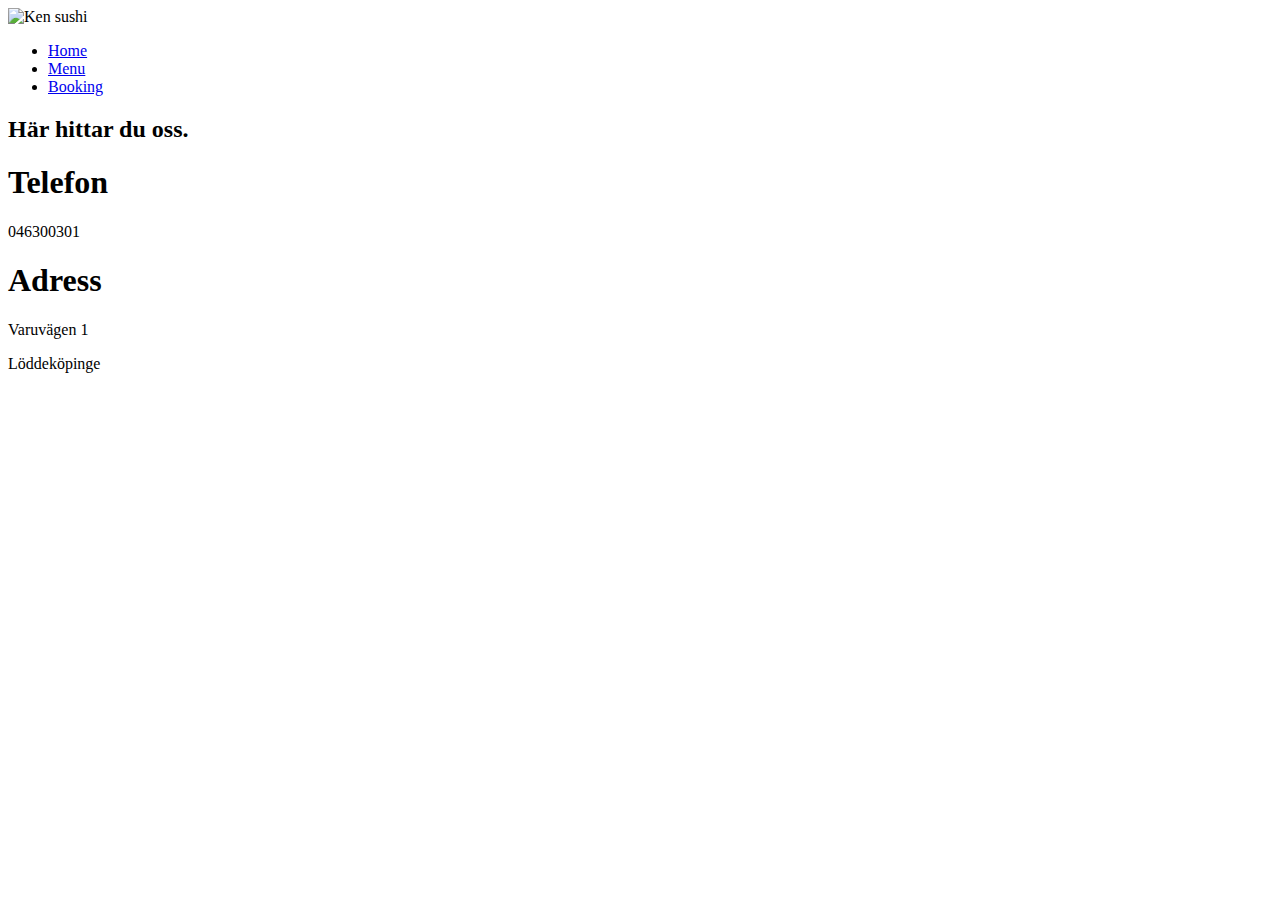
==== html/meny.html @ 2320702f "new files" ====
<!DOCTYPE html>
<html lang="en">
<head>
    <meta charset="UTF-8">
    <meta http-equiv="X-UA-Compatible" content="IE=edge">
    <meta name="viewport" content="width=device-width, initial-scale=1.0">
    <title>Document</title>
    <link rel="stylesheet" href="./styles/style.css">
</head>
<body>

    <header>
   
    </header>
    <section class="nav-container">
        <nav>
            <img src="./images/logo.png" alt="Ken sushi">
            <ul>
                <li><a href="#">Home</a></li>
                <li><a href="#">Menu</a></li>
                <li><a href="#">Booking</a></li>
            </ul> 
        </nav>
    </section>

    <section class="grid-container">
        <section>
        </section>
        <section>
        </section>
        <section>
        </section>
        <section>
        </section>
        <section>
        </section>
    </section>

    <section class="footer">
        <section>
            <h2>Här hittar du oss.</h2>

        </section>
        <section>
            <section>
                <h1>Telefon</h1>

                <p>046300301</p>
            </section>
      
            <section>
                <h1>Adress</h1>

                <p>
                    Varuvägen 1
                </p>
                <p>
                    Löddeköpinge
                </p>
            </section>
        </section>
        
    </section>
    

</body>
</html>
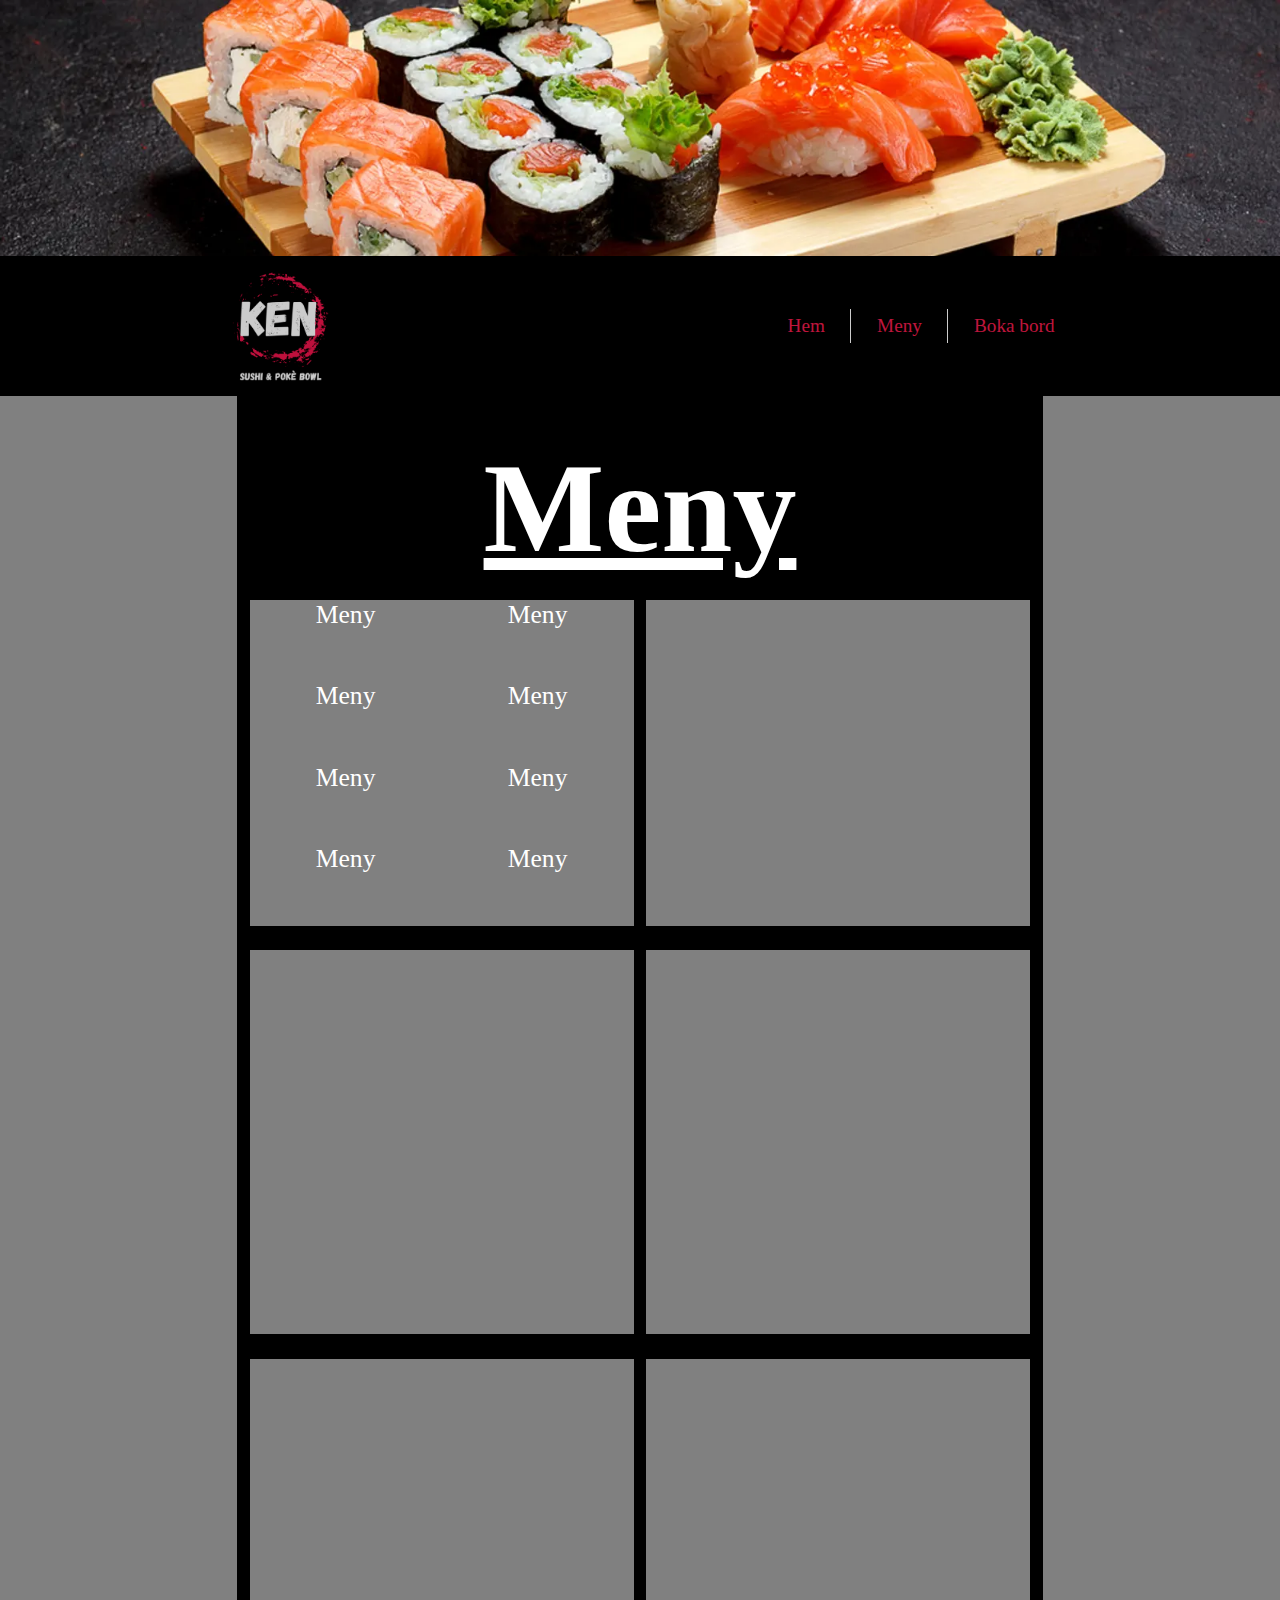
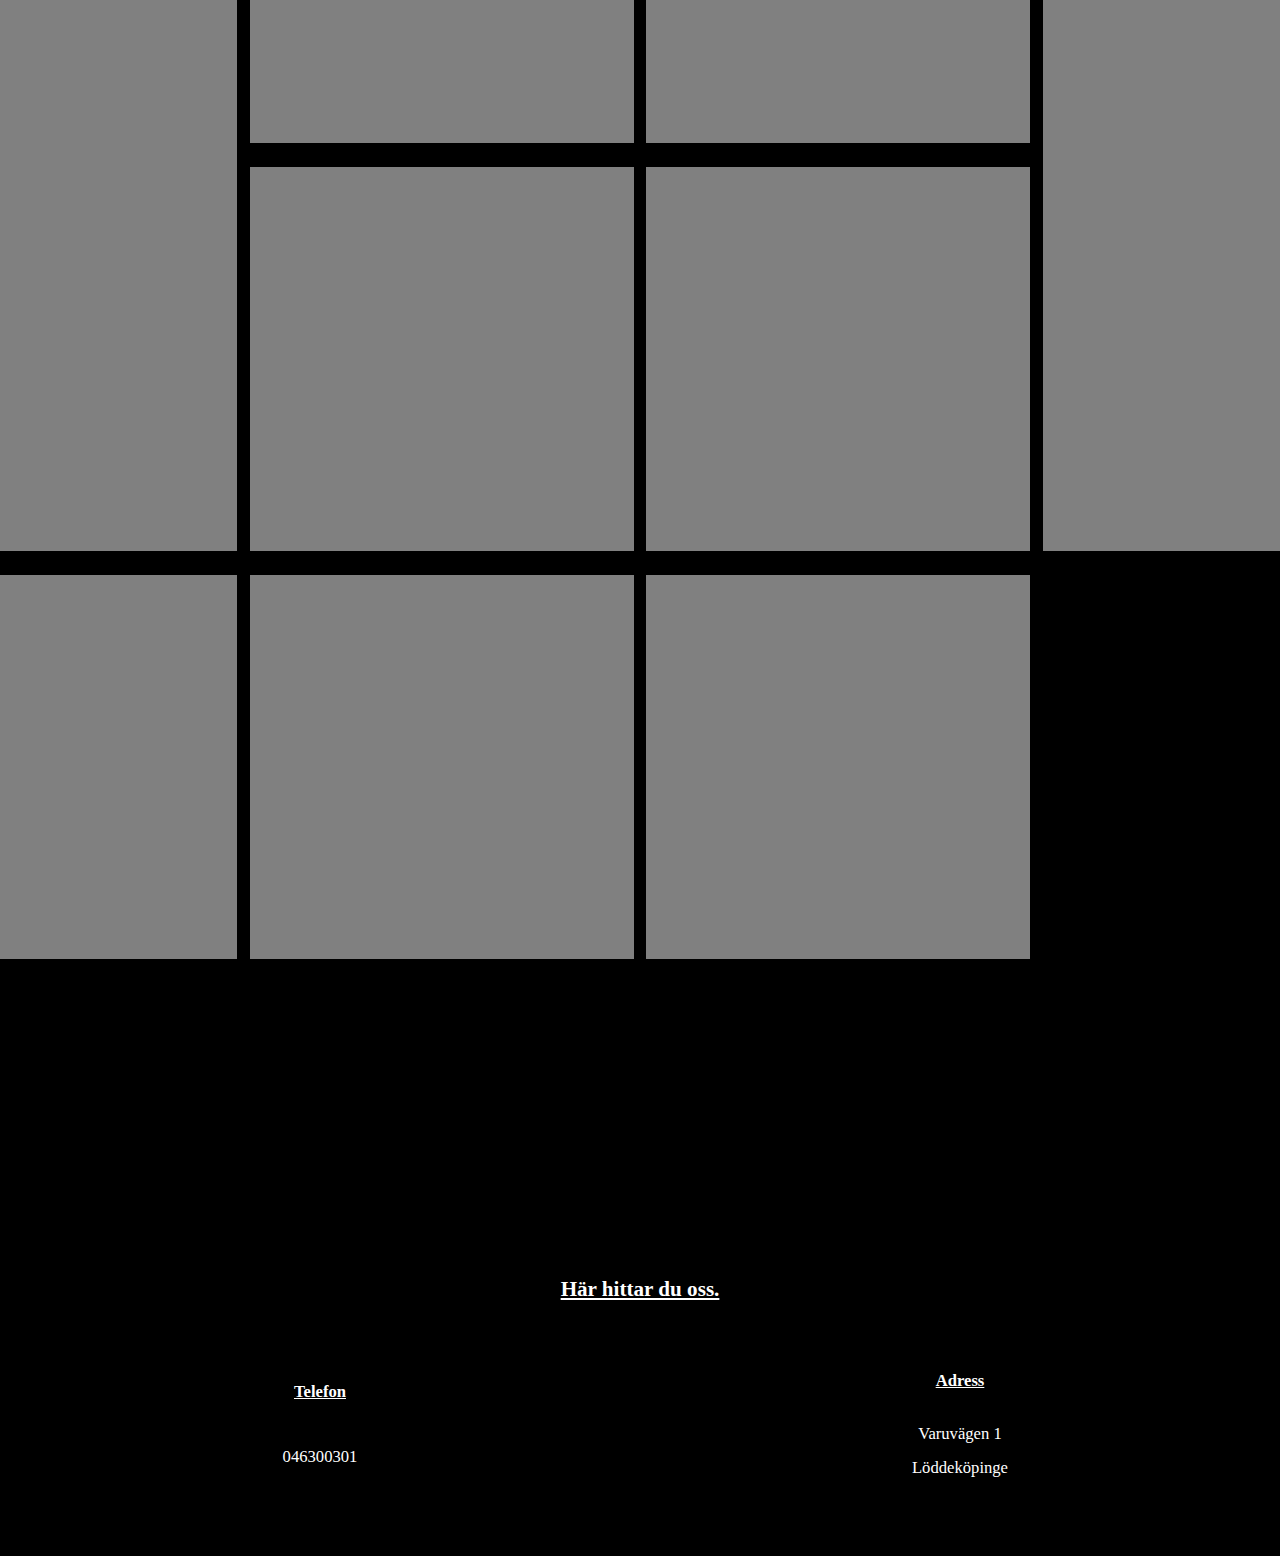
==== commit 973ebc85: "Ändrade på lite mer text" ====
--- a/html/meny.html
+++ b/html/meny.html
@@ -1,67 +1,96 @@
-<!DOCTYPE html>
-<html lang="en">
-<head>
-    <meta charset="UTF-8">
-    <meta http-equiv="X-UA-Compatible" content="IE=edge">
-    <meta name="viewport" content="width=device-width, initial-scale=1.0">
-    <title>Document</title>
-    <link rel="stylesheet" href="./styles/style.css">
-</head>
-<body>
-
-    <header>
-   
-    </header>
-    <section class="nav-container">
-        <nav>
-            <img src="./images/logo.png" alt="Ken sushi">
-            <ul>
-                <li><a href="#">Home</a></li>
-                <li><a href="#">Menu</a></li>
-                <li><a href="#">Booking</a></li>
-            </ul> 
-        </nav>
-    </section>
-
-    <section class="grid-container">
-        <section>
-        </section>
-        <section>
-        </section>
-        <section>
-        </section>
-        <section>
-        </section>
-        <section>
-        </section>
-    </section>
-
-    <section class="footer">
-        <section>
-            <h2>Här hittar du oss.</h2>
-
-        </section>
-        <section>
-            <section>
-                <h1>Telefon</h1>
-
-                <p>046300301</p>
-            </section>
-      
-            <section>
-                <h1>Adress</h1>
-
-                <p>
-                    Varuvägen 1
-                </p>
-                <p>
-                    Löddeköpinge
-                </p>
-            </section>
-        </section>
-        
-    </section>
-    
-
-</body>
+<!DOCTYPE html>
+<html lang="en">
+<head>
+    <meta charset="UTF-8">
+    <meta http-equiv="X-UA-Compatible" content="IE=edge">
+    <meta name="viewport" content="width=device-width, initial-scale=1.0">
+    <title>Document</title>
+    <link rel="stylesheet" href="../styles/style.css">
+</head>
+<body>
+
+    <header>
+   
+    </header>
+    <section class="nav-container">
+        <nav>
+            <img src="../images/logo.png" alt="Ken sushi">
+            <ul>
+                <li><a href="../index.html">Hem</a></li>
+                <li><a href="#">Meny</a></li>
+                <li><a href="#">Boka bord</a></li>
+            </ul> 
+        </nav>
+    </section>
+
+    <section class="meny-container">
+        <section>
+        </section>
+        <section>
+            <h1>Meny</h1>
+        </section>
+        <section>
+            <p>Meny</p>
+            <p>Meny</p>
+            <p>Meny</p>
+            <p>Meny</p>
+            <p>Meny</p>
+            <p>Meny</p>
+            <p>Meny</p>
+            <p>Meny</p>
+        </section>
+        <section>
+        </section>
+        <section>
+        </section>
+        <section>
+        </section>
+        <section>
+        </section>
+        <section>
+        </section>
+        <section>
+        </section>
+        <section>
+        </section>
+        <section>
+        </section>
+        <section>
+        </section>
+        <section>
+        </section>
+        <section>
+        </section>
+     
+
+    </section>
+
+    <section class="footer">
+        <section>
+            <h2>Här hittar du oss.</h2>
+
+        </section>
+        <section>
+            <section>
+                <h1>Telefon</h1>
+
+                <p>046300301</p>
+            </section>
+      
+            <section>
+                <h1>Adress</h1>
+
+                <p>
+                    Varuvägen 1
+                </p>
+                <p>
+                    Löddeköpinge
+                </p>
+            </section>
+        </section>
+        
+    </section>
+    
+
+</body>
 </html>--- a/styles/style.css
+++ b/styles/style.css
@@ -0,0 +1,284 @@
+* {
+    margin: 0;
+    padding: 0;
+    outline: 0;
+    border: none;
+}
+
+@font-face {
+    font-family: 'MASQUE';
+    src: url('../fonts/MASQUE.ttf');
+}
+
+body {
+    background-color: black;
+}
+
+.nav-container {
+    position: sticky;
+    top: 0;
+}
+
+nav:hover {
+    opacity: 100%;
+}
+
+header {
+    height: 20vw;
+    width: 100%;
+    background: url('../images/background.webp') no-repeat;
+    background-size: cover;
+}
+
+nav {
+    display: flex;
+    background-color: black;
+    justify-content: space-around;
+    flex-flow: row nowrap;
+    
+    align-items: center;
+    opacity: 0.8;
+    transition: opacity 0.5s linear;
+}
+
+nav a {
+    color: #ee1c4d;
+    font-family: 'MASQUE', 'Times New Roman', Times, serif;
+    padding: 30%;
+    border-right: white solid 1px;
+    text-decoration: none;
+    font-size: 1.5vw;
+    transition: color 0.3s linear;
+}
+
+nav a:hover {
+    border-bottom: white solid 2.5px;
+    color: white;
+    
+}
+
+li a {
+    padding: 0.5vw 2vw 0.5vw 2vw;
+}
+
+li:last-child a:last-child {
+    border-right: none;
+}
+
+p {
+    font-size: 20px;
+}
+
+nav ul {
+    display: flex;
+    flex-flow: row nowrap;
+    list-style: none;
+
+}
+
+/*          ------------------
+----            CONTAINERS           ----
+            ------------------         */
+
+/*  
+        Startsida (index.html) 
+                                    */
+
+.index-container {
+    display: grid;
+    grid-template-columns: 31.5% 35% 31.5%;
+    grid-template-rows: 34vw 25.5vw 30vw;
+    gap: 1%;
+}
+
+.index-container section:nth-child(1) {
+    grid-column: 1 / 4;
+    grid-row: 1 / 2;
+    background-color: black;
+    background: url('../images/background.jpg') no-repeat;
+    height: 34vw; 
+    width: 100%;
+    background-position-y: 50%;
+    background-size: cover;
+}
+
+.index-container section:nth-of-type(1n+2) {
+
+    vertical-align: middle;
+    transition: opacity 1s;
+
+
+}
+
+.index-container section:nth-child(2) {
+    grid-column: 1 / 2;
+    grid-row: 2 / 3;
+    background: url('../images/lax-bowl.jpg') no-repeat;
+    background-size: cover;
+    height: 25.5vw;
+    width: 100%;
+
+}
+
+.index-container section:nth-child(3) {
+    grid-column: 2 / 3;
+    grid-row: 2 / 3;
+    background: url('../images/chicken-teriyaki.jpg') no-repeat;
+    background-size: cover;
+    height: 25.5vw;
+    width: 100%;
+
+}
+
+.index-container section:nth-child(4) {
+    grid-column: 3 / 4;
+    grid-row: 2 / 3;
+    background: url('../images/salmon-roll.jpg') no-repeat;
+    background-size: cover;
+    height: 25.5vw;
+    width: 100%;
+
+}
+
+.index-container section:nth-child(5) {
+    grid-column: 1 / 4;
+    grid-row: 3 / 4;
+    background: url('../images/food.jpg') no-repeat;
+    background-size: cover;
+    background-position-y: 90%;
+    height: 30vw;
+    width: 100%;
+}
+
+
+.index-container section:nth-child(6) {
+    grid-column: 1 / 4;
+    grid-row: 4 / 5;
+    width: 100%;
+}
+
+/*      
+         Meny (meny.html) 
+                                */
+
+.meny-container {
+    display: grid;
+    grid-template-columns: 18.5% 30% 30% 18.5%;
+    grid-template-rows: 14vw 25.5vw 30vw 30vw 30vw 30vw 30vw;
+    gap: 1%;
+}
+
+.meny-container section {
+    
+    background-color: gray;
+}
+
+.meny-container section:nth-child(1) {
+    grid-column: 1 / 2;
+    grid-row: 1 / 6;
+}
+
+.meny-container section:nth-child(2) {
+    grid-column: 2 / 4;
+    grid-row: 1 / 2;
+    font-size: 5vw;
+    color: white;
+    background-color: black;
+    text-align: center;
+    font-family: 'MASQUE', 'Times New Roman', Times, serif;
+    margin-top: 5%;
+    text-decoration: underline;
+}
+
+
+.meny-container section:nth-child(4) {
+    grid-column: 4 / 5;
+    grid-row: 1 / 6;
+}
+
+.meny-container section:nth-child(3) {
+    display: flex;
+    justify-content: space-around;
+    flex-flow: row wrap;
+    flex-basis: 10%;
+}
+
+.meny-container section p {
+    color: white;
+    font-size: 2vw;
+    flex-basis: 40%;
+    align-items: center;
+    text-align: center;
+}
+
+
+
+/*-------------------------------*/
+
+.footer {
+    margin-bottom: 5%;
+}
+
+.footer section {
+    display: flex;
+    justify-content: space-around;
+    flex-flow: row wrap;
+    flex: 1;
+    width: 100%;
+    
+}
+
+.footer p {
+    font-size: 1.3vw;
+    color: white;
+}
+
+.footer section:nth-child(1) {
+    height: 15vh;
+    align-items: center;
+    text-align: center;
+    width: 100%;
+    flex: 1;
+}
+
+.footer section:nth-child(2) section:nth-child(1) {
+    display: flex;
+    flex-flow: column nowrap;
+    justify-content: space-evenly;
+    flex: 2;
+    width: 100%;
+    align-items: center;
+
+}
+
+.footer section:nth-child(2) section:nth-child(2) {
+    display: flex;
+    flex-flow: column wrap;
+    justify-content: space-evenly;
+    flex: 2;
+    width: 100%;
+    align-items: center;
+}
+
+.footer h1 {
+    color: white;
+    font-size: 1.3vw;
+    text-decoration: underline;
+}
+
+.footer p:nth-child(-n+2) {
+    margin-top: 3%;;
+}
+
+.footer h2 {
+    color: white;
+    font-size: 1.65vw;
+    text-decoration: underline;
+}
+
+
+nav img {
+
+    padding: 15px 30px 15px 30px;
+    width: 8vw;
+}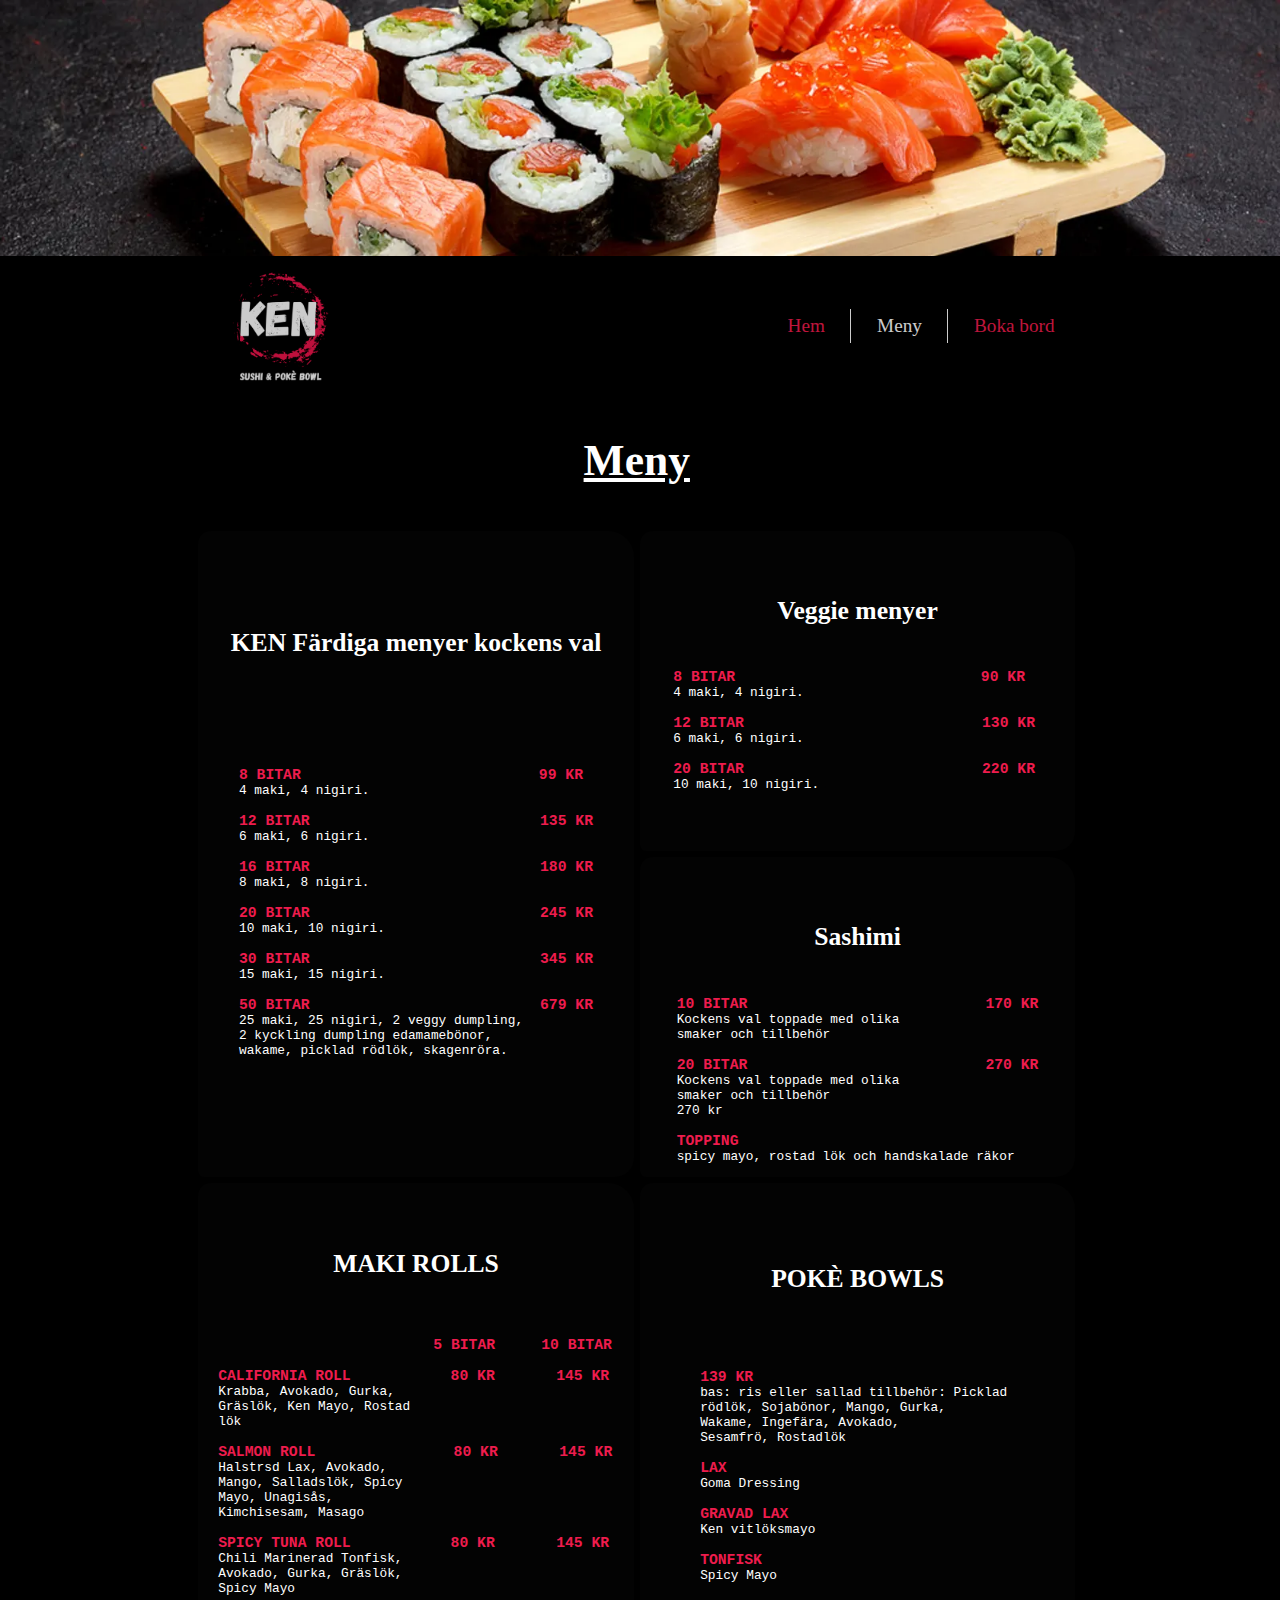
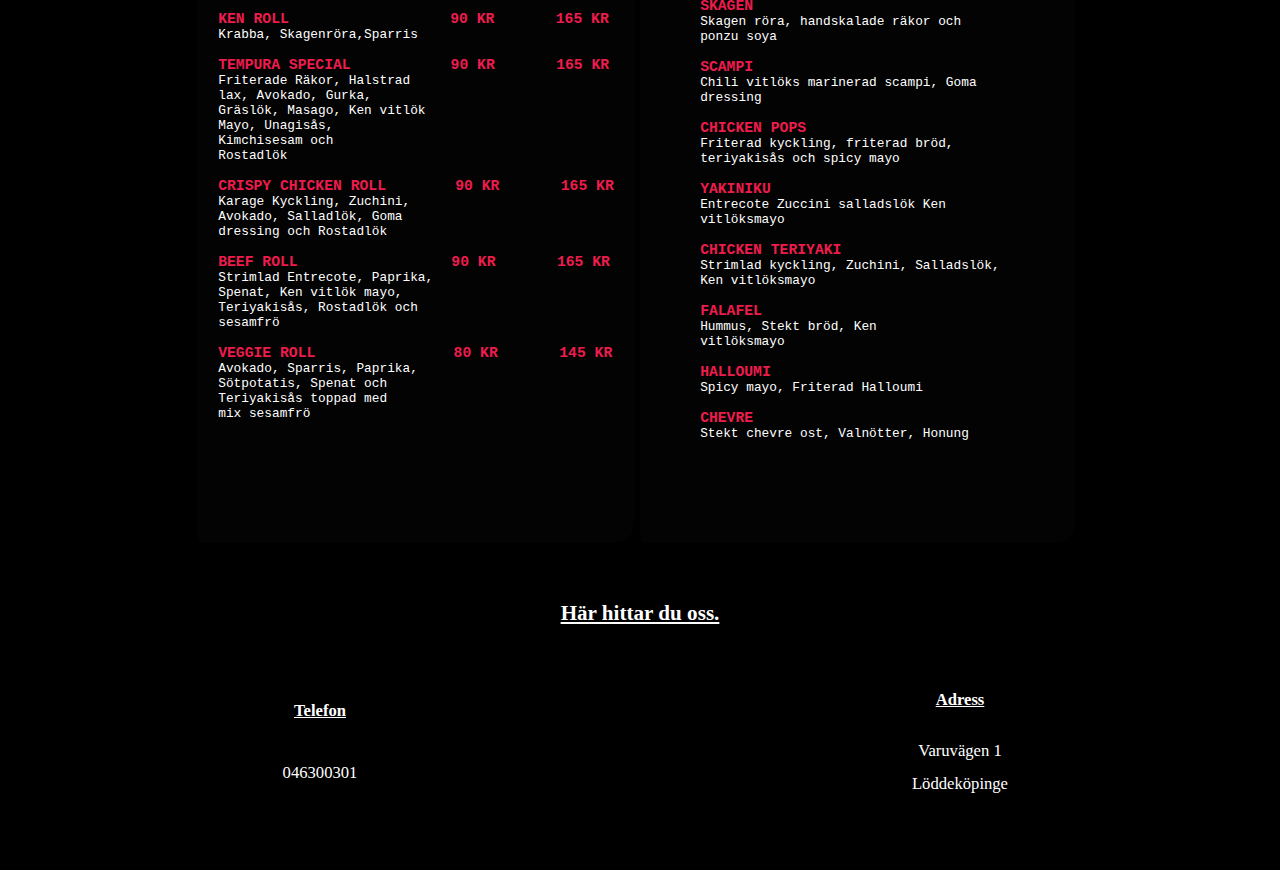
==== commit 519f7cf1: "Gjorde klart sidan" ====
--- a/html/meny.html
+++ b/html/meny.html
@@ -17,8 +17,8 @@
             <img src="../images/logo.png" alt="Ken sushi">
             <ul>
                 <li><a href="../index.html">Hem</a></li>
-                <li><a href="#">Meny</a></li>
-                <li><a href="#">Boka bord</a></li>
+                <li><a href="#"><mark>Meny</mark></a></li>
+                <li><a href="./boka-bord.html">Boka bord</a></li>
             </ul> 
         </nav>
     </section>
@@ -30,37 +30,163 @@
             <h1>Meny</h1>
         </section>
         <section>
-            <p>Meny</p>
-            <p>Meny</p>
-            <p>Meny</p>
-            <p>Meny</p>
-            <p>Meny</p>
-            <p>Meny</p>
-            <p>Meny</p>
-            <p>Meny</p>
-        </section>
-        <section>
-        </section>
-        <section>
-        </section>
-        <section>
-        </section>
-        <section>
-        </section>
-        <section>
-        </section>
-        <section>
-        </section>
-        <section>
-        </section>
-        <section>
-        </section>
-        <section>
-        </section>
-        <section>
-        </section>
-        <section>
-        </section>
+            <h2>KEN Färdiga menyer kockens val</h2>
+            <pre>
+<mark>8 bitar</mark>                               <mark>99 kr</mark>
+4 maki, 4 nigiri.
+
+<mark>12 bitar</mark>                              <mark>135 kr</mark>
+6 maki, 6 nigiri.
+
+<mark>16 bitar</mark>                              <mark>180 kr</mark>
+8 maki, 8 nigiri.
+
+<mark>20 bitar</mark>                              <mark>245 kr</mark>
+10 maki, 10 nigiri.
+
+<mark>30 bitar</mark>                              <mark>345 kr</mark>
+15 maki, 15 nigiri.
+
+<mark>50 bitar</mark>                              <mark>679 kr</mark>
+25 maki, 25 nigiri, 2 veggy dumpling, 
+2 kyckling dumpling edamamebönor, 
+wakame, picklad rödlök, skagenröra.</pre>
+        </section>
+        <section>
+        </section>
+        <section>
+            <h2>Veggie menyer</h2>
+<pre>
+<mark>8 bitar</mark>                                <mark>90 kr</mark>
+4 maki, 4 nigiri.                               
+
+<mark>12 bitar</mark>                               <mark>130 kr</mark>
+6 maki, 6 nigiri.
+
+<mark>20 bitar</mark>                               <mark>220 kr</mark>
+10 maki, 10 nigiri.
+
+            </pre>
+        </section>
+        <section>
+            <h2>Sashimi</h2>
+<pre>
+<mark>10 bitar</mark>                               <mark>170 kr</mark>
+Kockens val toppade med olika 
+smaker och tillbehör
+
+<mark>20 bitar</mark>                               <mark>270 kr</mark>
+Kockens val toppade med olika 
+smaker och tillbehör
+270 kr
+
+<mark>TOPPING</mark>
+spicy mayo, rostad lök och handskalade räkor
+
+            </pre>
+        </section>
+        <section>
+            <h2>MAKI ROLLS</h2>
+            <pre>          
+                            <mark>5 bitar</mark>      <mark>10 Bitar</mark>
+
+<mark>California Roll</mark>             <mark>80 kr</mark>        <mark>145 kr</mark>
+Krabba, Avokado, Gurka, 
+Gräslök, Ken Mayo, Rostad 
+lök
+
+<mark>Salmon Roll</mark>                  <mark>80 kr</mark>        <mark>145 kr</mark>
+Halstrsd Lax, Avokado, 
+Mango, Salladslök, Spicy 
+Mayo, Unagisås, 
+Kimchisesam, Masago
+
+<mark>Spicy Tuna Roll</mark>             <mark>80 kr</mark>        <mark>145 kr</mark>
+Chili Marinerad Tonfisk,
+Avokado, Gurka, Gräslök, 
+Spicy Mayo
+
+<mark>Ken Roll</mark>                     <mark>90 kr</mark>        <mark>165 kr</mark>
+Krabba, Skagenröra,Sparris
+
+<mark>Tempura Special</mark>             <mark>90 kr</mark>        <mark>165 kr</mark>
+Friterade Räkor, Halstrad 
+lax, Avokado, Gurka, 
+Gräslök, Masago, Ken vitlök 
+Mayo, Unagisås, 
+Kimchisesam och 
+Rostadlök
+
+<mark>Crispy Chicken Roll</mark>         <mark>90 kr</mark>        <mark>165 kr</mark>
+Karage Kyckling, Zuchini, 
+Avokado, Salladlök, Goma 
+dressing och Rostadlök
+
+<mark>Beef Roll</mark>                    <mark>90 kr</mark>        <mark>165 kr</mark>
+Strimlad Entrecote, Paprika, 
+Spenat, Ken vitlök mayo, 
+Teriyakisås, Rostadlök och 
+sesamfrö
+
+<mark>Veggie Roll</mark>                  <mark>80 kr</mark>        <mark>145 kr</mark>
+Avokado, Sparris, Paprika, 
+Sötpotatis, Spenat och 
+Teriyakisås toppad med 
+mix sesamfrö
+
+
+            </pre>
+        </section>
+        <section>
+<h2>POKÈ BOWLS</h2>
+            <pre>
+<mark>139 kr</mark>
+bas: ris eller sallad tillbehör: Picklad 
+rödlök, Sojabönor, Mango, Gurka, 
+Wakame, Ingefära, Avokado, 
+Sesamfrö, Rostadlök
+
+<mark>Lax</mark>
+Goma Dressing
+
+<mark>Gravad lax</mark>
+Ken vitlöksmayo
+
+<mark>Tonfisk</mark>
+Spicy Mayo
+
+<mark>Skagen</mark>
+Skagen röra, handskalade räkor och 
+ponzu soya
+
+<mark>Scampi</mark>
+Chili vitlöks marinerad scampi, Goma 
+dressing
+
+<mark>Chicken pops</mark>
+Friterad kyckling, friterad bröd, 
+teriyakisås och spicy mayo
+
+<mark>YAKINIKU</mark>
+Entrecote Zuccini salladslök Ken 
+vitlöksmayo
+
+<mark>Chicken Teriyaki</mark>
+Strimlad kyckling, Zuchini, Salladslök, 
+Ken vitlöksmayo
+
+<mark>Falafel</mark>
+Hummus, Stekt bröd, Ken 
+vitlöksmayo
+
+<mark>Halloumi</mark>
+Spicy mayo, Friterad Halloumi
+
+<mark>Chevre</mark>
+Stekt chevre ost, Valnötter, Honung
+</pre>
+        </section>
+
      
 
     </section>
--- a/styles/style.css
+++ b/styles/style.css
@@ -1,284 +1,371 @@
-* {
-    margin: 0;
-    padding: 0;
-    outline: 0;
-    border: none;
-}
-
-@font-face {
-    font-family: 'MASQUE';
-    src: url('../fonts/MASQUE.ttf');
-}
-
-body {
-    background-color: black;
-}
-
-.nav-container {
-    position: sticky;
-    top: 0;
-}
-
-nav:hover {
-    opacity: 100%;
-}
-
-header {
-    height: 20vw;
-    width: 100%;
-    background: url('../images/background.webp') no-repeat;
-    background-size: cover;
-}
-
-nav {
-    display: flex;
-    background-color: black;
-    justify-content: space-around;
-    flex-flow: row nowrap;
-    
-    align-items: center;
-    opacity: 0.8;
-    transition: opacity 0.5s linear;
-}
-
-nav a {
-    color: #ee1c4d;
-    font-family: 'MASQUE', 'Times New Roman', Times, serif;
-    padding: 30%;
-    border-right: white solid 1px;
-    text-decoration: none;
-    font-size: 1.5vw;
-    transition: color 0.3s linear;
-}
-
-nav a:hover {
-    border-bottom: white solid 2.5px;
-    color: white;
-    
-}
-
-li a {
-    padding: 0.5vw 2vw 0.5vw 2vw;
-}
-
-li:last-child a:last-child {
-    border-right: none;
-}
-
-p {
-    font-size: 20px;
-}
-
-nav ul {
-    display: flex;
-    flex-flow: row nowrap;
-    list-style: none;
-
-}
-
-/*          ------------------
-----            CONTAINERS           ----
-            ------------------         */
-
-/*  
-        Startsida (index.html) 
-                                    */
-
-.index-container {
-    display: grid;
-    grid-template-columns: 31.5% 35% 31.5%;
-    grid-template-rows: 34vw 25.5vw 30vw;
-    gap: 1%;
-}
-
-.index-container section:nth-child(1) {
-    grid-column: 1 / 4;
-    grid-row: 1 / 2;
-    background-color: black;
-    background: url('../images/background.jpg') no-repeat;
-    height: 34vw; 
-    width: 100%;
-    background-position-y: 50%;
-    background-size: cover;
-}
-
-.index-container section:nth-of-type(1n+2) {
-
-    vertical-align: middle;
-    transition: opacity 1s;
-
-
-}
-
-.index-container section:nth-child(2) {
-    grid-column: 1 / 2;
-    grid-row: 2 / 3;
-    background: url('../images/lax-bowl.jpg') no-repeat;
-    background-size: cover;
-    height: 25.5vw;
-    width: 100%;
-
-}
-
-.index-container section:nth-child(3) {
-    grid-column: 2 / 3;
-    grid-row: 2 / 3;
-    background: url('../images/chicken-teriyaki.jpg') no-repeat;
-    background-size: cover;
-    height: 25.5vw;
-    width: 100%;
-
-}
-
-.index-container section:nth-child(4) {
-    grid-column: 3 / 4;
-    grid-row: 2 / 3;
-    background: url('../images/salmon-roll.jpg') no-repeat;
-    background-size: cover;
-    height: 25.5vw;
-    width: 100%;
-
-}
-
-.index-container section:nth-child(5) {
-    grid-column: 1 / 4;
-    grid-row: 3 / 4;
-    background: url('../images/food.jpg') no-repeat;
-    background-size: cover;
-    background-position-y: 90%;
-    height: 30vw;
-    width: 100%;
-}
-
-
-.index-container section:nth-child(6) {
-    grid-column: 1 / 4;
-    grid-row: 4 / 5;
-    width: 100%;
-}
-
-/*      
-         Meny (meny.html) 
-                                */
-
-.meny-container {
-    display: grid;
-    grid-template-columns: 18.5% 30% 30% 18.5%;
-    grid-template-rows: 14vw 25.5vw 30vw 30vw 30vw 30vw 30vw;
-    gap: 1%;
-}
-
-.meny-container section {
-    
-    background-color: gray;
-}
-
-.meny-container section:nth-child(1) {
-    grid-column: 1 / 2;
-    grid-row: 1 / 6;
-}
-
-.meny-container section:nth-child(2) {
-    grid-column: 2 / 4;
-    grid-row: 1 / 2;
-    font-size: 5vw;
-    color: white;
-    background-color: black;
-    text-align: center;
-    font-family: 'MASQUE', 'Times New Roman', Times, serif;
-    margin-top: 5%;
-    text-decoration: underline;
-}
-
-
-.meny-container section:nth-child(4) {
-    grid-column: 4 / 5;
-    grid-row: 1 / 6;
-}
-
-.meny-container section:nth-child(3) {
-    display: flex;
-    justify-content: space-around;
-    flex-flow: row wrap;
-    flex-basis: 10%;
-}
-
-.meny-container section p {
-    color: white;
-    font-size: 2vw;
-    flex-basis: 40%;
-    align-items: center;
-    text-align: center;
-}
-
-
-
-/*-------------------------------*/
-
-.footer {
-    margin-bottom: 5%;
-}
-
-.footer section {
-    display: flex;
-    justify-content: space-around;
-    flex-flow: row wrap;
-    flex: 1;
-    width: 100%;
-    
-}
-
-.footer p {
-    font-size: 1.3vw;
-    color: white;
-}
-
-.footer section:nth-child(1) {
-    height: 15vh;
-    align-items: center;
-    text-align: center;
-    width: 100%;
-    flex: 1;
-}
-
-.footer section:nth-child(2) section:nth-child(1) {
-    display: flex;
-    flex-flow: column nowrap;
-    justify-content: space-evenly;
-    flex: 2;
-    width: 100%;
-    align-items: center;
-
-}
-
-.footer section:nth-child(2) section:nth-child(2) {
-    display: flex;
-    flex-flow: column wrap;
-    justify-content: space-evenly;
-    flex: 2;
-    width: 100%;
-    align-items: center;
-}
-
-.footer h1 {
-    color: white;
-    font-size: 1.3vw;
-    text-decoration: underline;
-}
-
-.footer p:nth-child(-n+2) {
-    margin-top: 3%;;
-}
-
-.footer h2 {
-    color: white;
-    font-size: 1.65vw;
-    text-decoration: underline;
-}
-
-
-nav img {
-
-    padding: 15px 30px 15px 30px;
-    width: 8vw;
+* {
+    margin: 0;
+    padding: 0;
+    outline: 0;
+    border: none;
+}
+
+@font-face {
+    font-family: 'MASQUE';
+    src: url('../fonts/MASQUE.ttf');
+}
+
+body {
+    background-color: black;
+}
+
+.nav-container {
+    position: sticky;
+    top: 0;
+}
+
+nav:hover {
+    opacity: 100%;
+}
+
+header {
+    height: 20vw;
+    width: 100%;
+    background: url('../images/background.webp') no-repeat;
+    background-size: cover;
+}
+
+nav {
+    user-select: none;
+    display: flex;
+    background-color: black;
+    justify-content: space-around;
+    flex-flow: row nowrap;
+    
+    align-items: center;
+    opacity: 0.8;
+    transition: opacity 0.5s linear;
+}
+
+nav a {
+    color: #ee1c4d;
+    font-family: 'MASQUE', 'Times New Roman', Times, serif;
+    padding: 30%;
+    border-right: white solid 1px;
+    text-decoration: none;
+    font-size: 1.5vw;
+    transition: color 0.3s linear;
+}
+
+nav a:hover {
+    border-bottom: white solid 2.5px;
+    color: white;
+    
+}
+
+li a {
+    padding: 0.5vw 2vw 0.5vw 2vw;
+}
+
+li:last-child a:last-child {
+    border-right: none;
+}
+
+p {
+    font-size: 20px;
+}
+
+nav ul {
+    display: flex;
+    flex-flow: row nowrap;
+    list-style: none;
+
+}
+
+/*          ------------------
+----            CONTAINERS           ----
+            ------------------         */
+
+/*  
+        Startsida (index.html) 
+                                    */
+
+.index-container {
+    display: grid;
+    grid-template-columns: 31.5% 35% 31.5%;
+    grid-template-rows: 34vw 25.5vw 30vw;
+    gap: 1%;
+}
+
+.index-container section:nth-child(1) {
+    grid-column: 1 / 4;
+    grid-row: 1 / 2;
+    background-color: black;
+    background: url('../images/background.jpg') no-repeat;
+    height: 34vw; 
+    width: 100%;
+    background-position-y: 50%;
+    background-size: cover;
+}
+
+.index-container section:nth-of-type(1n+2) {
+
+    vertical-align: middle;
+    transition: opacity 1s;
+
+
+}
+
+nav a mark {
+    background-color: none;
+    color: white;
+    background-color: black;
+}
+
+.index-container section:nth-child(2) {
+    grid-column: 1 / 2;
+    grid-row: 2 / 3;
+    background: url('../images/lax-bowl.jpg') no-repeat;
+    background-size: cover;
+    height: 25.5vw;
+    width: 100%;
+
+}
+
+.index-container section:nth-child(3) {
+    grid-column: 2 / 3;
+    grid-row: 2 / 3;
+    background: url('../images/chicken-teriyaki.jpg') no-repeat;
+    background-size: cover;
+    height: 25.5vw;
+    width: 100%;
+
+}
+
+.index-container section:nth-child(4) {
+    grid-column: 3 / 4;
+    grid-row: 2 / 3;
+    background: url('../images/salmon-roll.jpg') no-repeat;
+    background-size: cover;
+    height: 25.5vw;
+    width: 100%;
+
+}
+
+.index-container section:nth-child(5) {
+    grid-column: 1 / 4;
+    grid-row: 3 / 4;
+    background: url('../images/food.jpg') no-repeat;
+    background-size: cover;
+    background-position-y: 90%;
+    height: 30vw;
+    width: 100%;
+}
+
+
+.index-container section:nth-child(6) {
+    grid-column: 1 / 4;
+    grid-row: 4 / 5;
+    width: 100%;
+}
+
+/*      
+         Meny (meny.html) 
+                                */
+
+.meny-container {
+    display: grid;
+    grid-template-columns: 15% 34% 34% 15%;
+    grid-template-rows: 10vw 25vw 25vw 75vw;
+    gap: 0.5vw;
+    background-color: black;
+    
+}
+
+.meny-container section {
+    display: flex;
+    justify-content: space-around;
+    flex-flow: column nowrap;
+    align-items: center;
+    background-color: rgb(3, 3, 3);
+    border-radius: 1vw 2vw 1.5vw 0.5vw;
+}
+
+.meny-container section:nth-child(n+3) {
+    padding: 5% 0 20% 0;
+    
+}
+
+
+
+.meny-container section:nth-child(1) {
+    grid-column: 1 / 2;
+    grid-row: 1 / 6;
+    background-color: black;
+    
+}
+
+.meny-container section:nth-child(2) {
+    grid-column: 2 / 4;
+    grid-row: 1 / 2;
+    display: flex;
+    align-items: center;
+    justify-content: center;
+    font-size: 1.7vw;
+    color: white;
+    background-color: black;
+    font-family: 'MASQUE', 'Times New Roman', Times, serif;
+    text-decoration: underline;
+}
+
+
+.meny-container section:nth-child(4) {
+    grid-column: 4 / 5;
+    grid-row: 1 / 6;
+    background-color: black;
+}
+
+.meny-container section:nth-child(3) {
+    grid-column: 2 / 3;
+    grid-row: 2 / 4;
+
+}
+
+.meny-container section:nth-child(5) {
+    grid-column: 3 / 4;
+    grid-row: 2 / 3;
+
+}
+
+.meny-container section:nth-child(6) {
+    grid-column: 3 / 4;
+    grid-row: 3 / 4;
+}
+
+
+.meny-container section h2 {
+    color: white;
+    font-size: 2vw;
+    margin: 10% 0 10% 0;
+    text-align: center;
+    font-family: 'MASQUE', 'Times New Roman', Times, serif;
+}
+
+.meny-container section pre, h2 {
+    color: white;
+    font-size: 1vw;
+}
+
+.meny-container pre mark {
+    color: #ee1c4d;
+    background-color: rgb(3, 3, 3);
+    text-transform: uppercase;
+    font-weight: bolder;
+    font-size: 1.15vw;
+    text-align: center;
+}
+
+.bord-container {
+    display: flex;
+    justify-content: center;
+    color: white;
+    height: 40vw;
+}
+
+form {
+    display: flex;
+    justify-content: space-evenly;
+    flex-flow: column nowrap;
+    font-family: 'MASQUE', 'Times New Roman', Times, serif;
+
+}
+
+form section {
+    display: flex;
+    justify-content: space-evenly;
+    flex-flow: column nowrap;
+}
+
+form h1 {
+    text-align: center;
+    font-size: 1.5vw;
+    width: 25vw;
+    margin-bottom: 3vw;
+}
+
+form input {
+    cursor: pointer;
+}
+
+form label, form input {
+    height: 2vw;
+    font-size: 1.5vw;
+    width: 25vw;
+}
+
+
+
+/*-------------------------------*/
+
+.footer {
+    margin-bottom: 5%;
+}
+
+.footer section {
+    display: flex;
+    justify-content: space-around;
+    flex-flow: row wrap;
+    flex: 1;
+    width: 100%;
+    
+}
+
+.footer p {
+    font-size: 1.3vw;
+    color: white;
+}
+
+.footer section:nth-child(1) {
+    height: 10vw;
+    align-items: center;
+    text-align: center;
+    width: 100%;
+    flex: 1;
+}
+
+.footer section:nth-child(2) section:nth-child(1) {
+    display: flex;
+    flex-flow: column nowrap;
+    justify-content: space-evenly;
+    flex: 2;
+    width: 100%;
+    align-items: center;
+
+}
+
+.footer section:nth-child(2) section:nth-child(2) {
+    display: flex;
+    flex-flow: column wrap;
+    justify-content: space-evenly;
+    flex: 2;
+    width: 100%;
+    align-items: center;
+}
+
+.footer h1 {
+    color: white;
+    font-size: 1.3vw;
+    text-decoration: underline;
+}
+
+.footer p:nth-child(-n+2) {
+    margin-top: 3%;;
+}
+
+.footer h2 {
+    color: white;
+    font-size: 1.65vw;
+    text-decoration: underline;
+}
+
+
+nav img {
+
+    padding: 15px 30px 15px 30px;
+    width: 8vw;
 }